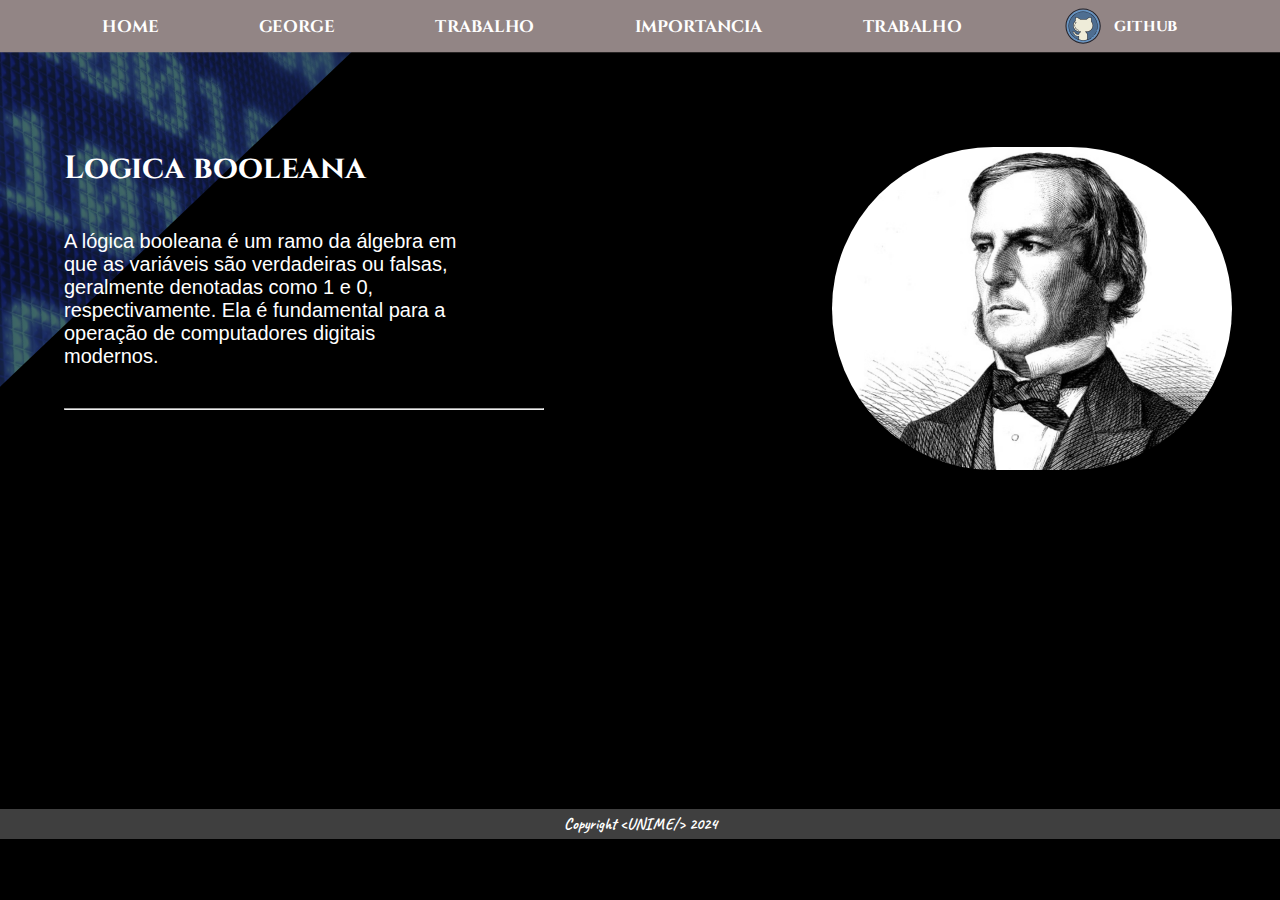
==== index.html @ 3e2a25e3 "commit2" ====
<!DOCTYPE html>
<html lang="pt-BR">

<head>
    <meta charset="UTF-8">
    <meta name="viewport" content="width=device-width, initial-scale=1.0">
    <link rel="preconnect" href="https://fonts.googleapis.com">
    <link rel="preconnect" href="https://fonts.gstatic.com" crossorigin>
    <link
        href="https://fonts.googleapis.com/css2?family=Montserrat:ital,wght@0,100..900;1,100..900&family=Roboto+Slab:wght@700&display=swap"
        rel="stylesheet">
    <link rel="preconnect" href="https://fonts.googleapis.com">
    <link rel="preconnect" href="https://fonts.gstatic.com" crossorigin>
    <link
        href="https://fonts.googleapis.com/css2?family=Cinzel:wght@400..900&family=Roboto+Slab:wght@100..900&family=Roboto:ital,wght@0,100;0,300;0,400;0,500;0,700;0,900;1,100;1,300;1,400;1,500;1,700;1,900&display=swap"
        rel="stylesheet">
    <link rel="preconnect" href="https://fonts.googleapis.com">
    <link rel="preconnect" href="https://fonts.gstatic.com" crossorigin>
    <link href="https://fonts.googleapis.com/css2?family=Caveat:wght@400..700&display=swap" rel="stylesheet">
    <link rel="stylesheet" href="css/home.css">
    <link rel="stylesheet" href="css/reset.css">
    <link rel="stylesheet" href="css/menu-style.css">
    <title>UNIME - Logica de boole</title>
</head>

<body>

    <div id="container">

        <header>
            <nav>
                <ul class="menu">
                    <li><a href="index.html" target="_self">home</a></li>
                    <li><a href="page-content-html/page-george.html" target="_self">george</a></li>
                    <li><a href="page-content-html/page-trabalho.html" target="_self">trabalho</a></li>
                    <li><a href="page-content-html/page-importancia.html" target="_self">importancia</a></li>
                    <li><a href="page-content-html/page-vida.html" target="_self">trabalho</a></li>
                </ul>
                <div class="github">
                    <img src="img/git-icon.svg" alt="">
                    <a href="https://github.com/jaspionU2/Estudo-Dirigido" target="_blank" rel="external">github</a>
                </div>
            </nav>
        </header>

        <div class="img-main-background">
            <picture><img src="img/icon-background.png" alt=""></picture>
        </div>

        <main>

            <div class="description">
                <h1 class="titulo-page-principal">Logica booleana</h1>
                <p>A lógica booleana é um ramo da álgebra em que as variáveis são verdadeiras ou falsas, geralmente
                    denotadas como 1 e 0, respectivamente. Ela é fundamental para a operação de computadores
                    digitais
                    modernos.</p>
                    <hr/>
            </div>
            <picture class="img-principal"><img src="img/img-george-boole1.jpeg" alt=""></picture>
        </main>

        <footer id="rodape">
            <p>Copyright &lt;UNIME/&gt; 2024</p>
        </footer>

    </div>
</body>

</html>
---- css/home.css ----
main {
     display: flex;
     flex-direction: row;
     justify-content: space-between;
     margin: 6rem 3rem 2rem 3rem;
     position: relative;
     height: 70vh;
 }

 .description {
     display: flex;
     flex-direction: column;
     gap: 2.5rem;
     margin-bottom: 2rem;
     padding: 0rem 1rem;
 }


 .img-principal>img {
     max-width: 100%;
     border-radius: 20rem;
 }

 .description h1 {
     font-family: "Cinzel", serif;
     font-weight: 700;
     font-style: normal;
 }

 .description p {
     font-weight: 500;
     font-size: 20px;
     padding-right: 22rem;
     word-break: break-word;
 }

 .description hr{
    width: 30rem;
 }

 .img-main-background {
     position: absolute;
     top: 0px;
     left: 0px;
     z-index: -1;
 }

 .img-main-background picture {
     position: relative;
 }

 .img-main-background img {
     width: 46rem;
     clip-path: polygon(50% 0%, 50% 0%, 60% 100%, 20% 60%);
     z-index: -1;
     transform: rotate(54deg);
     position: absolute;
     top: -90px;
     left: -210px;
     opacity: 0.4;
 }

 footer{
    display: flex;
    align-items: end;
    justify-content: center;
    background-color: #3f3f3f;
    height: 30px;
    justify-content: center;
    padding-bottom: 5px;
 }

 #rodape p {
     font-family: "Caveat", sans-serif;
     font-weight: 700;
 }
---- css/menu-style.css ----
#container nav {
    max-width: 1365px;
    max-height: 30px;
    margin: auto;
    padding: 1.6rem 8rem;

    display: flex;
    flex-direction: row;
    justify-content: space-between;
    align-items: center;
    background-color: rgb(146, 133, 133)
}

#container nav:hover {
    color: #fff;
    transform: scale(1.05);
    transition: .2s;

}

.menu a:hover {
    color: #000000;
    transform: scale(1.05);
    transition: .2s;
}

.menu {
    display: flex;
    gap: 6rem;
    width: 100vw;
    height: 70px;
    color: #FFFFFF;
    margin-top: 50px;
    text-transform: uppercase;
}

.menu li {
    font-family: "cinzel", sans-serif;
    font-weight: 700;
}



.github {
    display: flex;
    flex-direction: row;
    gap: 5px;

    align-items: center;

    font-family: "cinzel", sans-serif;
    font-weight: 700;
}

.github img {
    width: 3rem;
    max-height: 3rem;
}
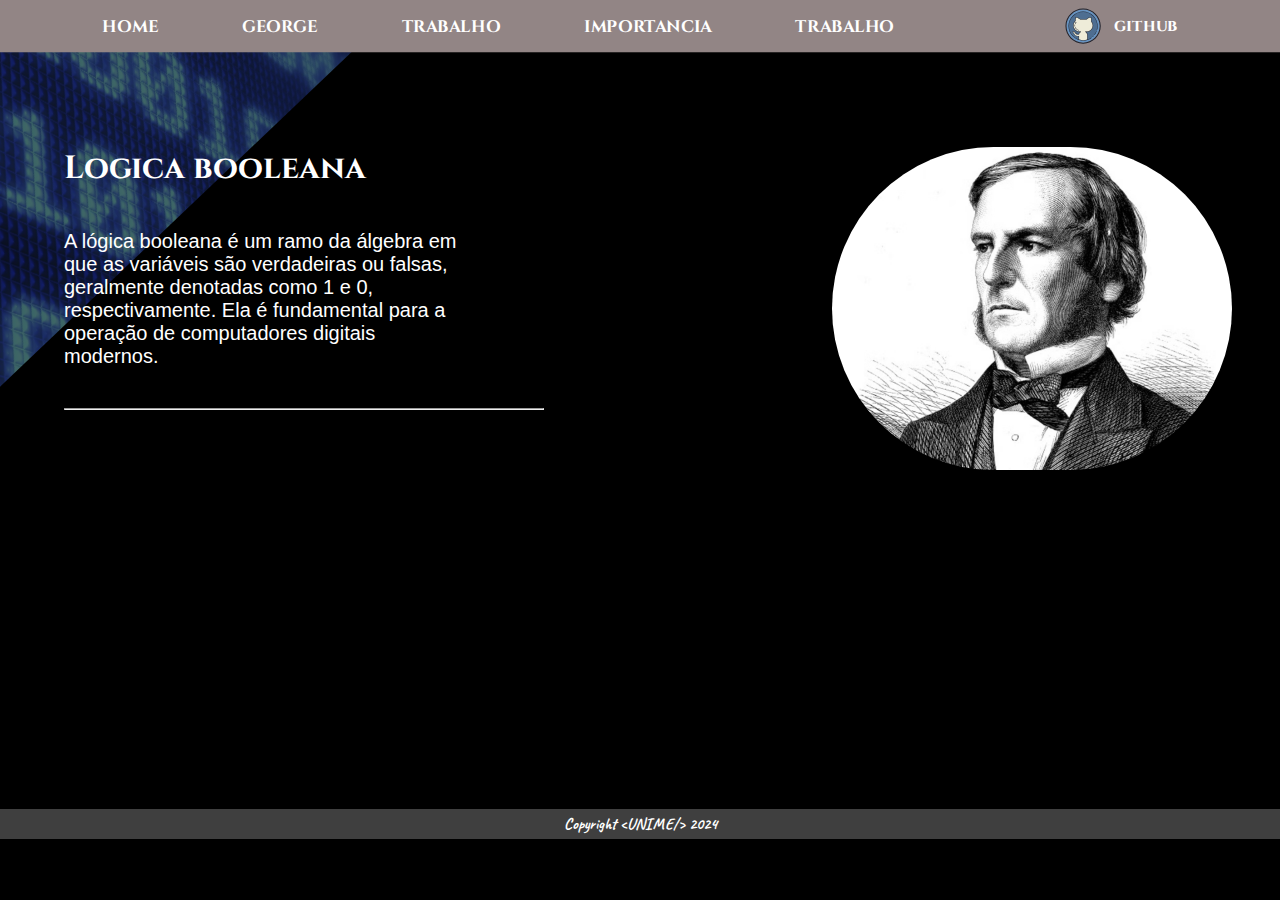
==== commit 79e01142: "carregamento de pagina" ====
--- a/index.html
+++ b/index.html
@@ -27,6 +27,10 @@
 
     <div id="container">
 
+        <div class="loader">
+            <span class="counter">0</span> 
+          </div>
+
         <header>
             <nav>
                 <ul class="menu">
@@ -38,7 +42,7 @@
                 </ul>
                 <div class="github">
                     <img src="img/git-icon.svg" alt="">
-                    <a href="https://github.com/jaspionU2/Estudo-Dirigido" target="_blank" rel="external">github</a>
+                    <a href="https://github.com/jaspionU2/LogicaBooleana---Site.git" target="_blank" rel="external">github</a>
                 </div>
             </nav>
         </header>
@@ -65,6 +69,8 @@
         </footer>
 
     </div>
+
+    <script src="../JS/loaderPage.js" ></script>
 </body>
 
 </html>--- a/css/home.css
+++ b/css/home.css
@@ -6,6 +6,11 @@
      position: relative;
      height: 70vh;
  }
+
+ .counter {
+    font-size: 24px;
+    color: #0300aa; 
+  }
 
  .description {
      display: flex;
--- a/css/menu-style.css
+++ b/css/menu-style.css
@@ -1,5 +1,5 @@
 #container nav {
-    max-width: 1365px;
+    max-width:100%;
     max-height: 30px;
     margin: auto;
     padding: 1.6rem 8rem;
@@ -15,7 +15,6 @@
     color: #fff;
     transform: scale(1.05);
     transition: .2s;
-
 }
 
 .menu a:hover {
@@ -26,7 +25,7 @@
 
 .menu {
     display: flex;
-    gap: 6rem;
+    gap: 5rem;
     width: 100vw;
     height: 70px;
     color: #FFFFFF;
@@ -55,4 +54,68 @@
 .github img {
     width: 3rem;
     max-height: 3rem;
-}+}
+
+.reference-content {
+    position: absolute;
+    top: 60px;
+    right: 200px;
+    width: min-content;
+    background-color: #fff;
+    display: none;
+    padding: 10px;
+    border: #000000;
+    border-style: solid;
+    border-radius: 10px;
+}
+
+.reference-content a {
+    word-wrap: break-word;
+    font-size: small;
+    color: #0c124b;
+}
+
+.reference-content a:hover {
+    color: crimson;
+}
+
+.reference button {
+    background-color: rgb(146, 133, 133);
+    border: none;
+    cursor: pointer;
+    position: absolute;
+    top: 15px;
+    height: 22px;
+    width: 160px;
+}
+
+
+
+  .reference #button-reference > span {
+    color: #fff;
+    font-family: "cinzel", sans-serif;
+    font-weight: 700;
+    font-size: 17px;
+}   
+
+.reference #button-reference > span:hover {
+    color: #000;
+    transform: scale(1.05);
+    transition: .2s;
+}
+
+.reference i {
+    color: #c8ff00;
+}
+
+.rotate {
+    padding-top: 5px;
+    transform: rotate(-90deg);
+}
+
+@media screen and (max-width: 500px) {
+    .navegacao {
+        color: #000;
+        display: none;
+     }
+ }